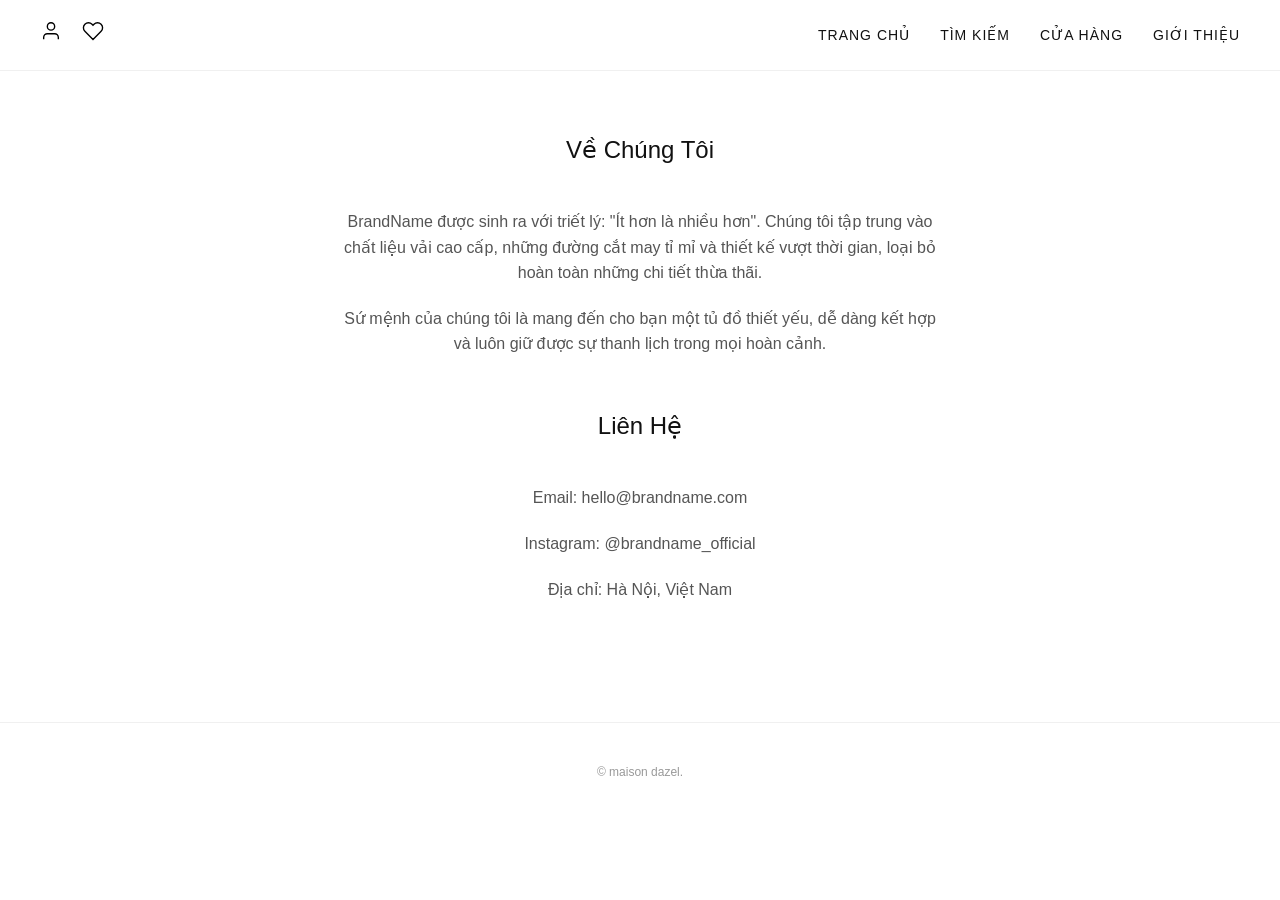
==== about.html @ f77b607e "Add files via upload" ====
<!DOCTYPE html>
<html lang="vi">
<head>
    <meta charset="UTF-8">
    <meta name="viewport" content="width=device-width, initial-scale=1.0">
    <title>Giới thiệu | BrandName</title>
<link rel="icon" type="image/png" href="favicon.png">
    
    <link rel="stylesheet" href="style.css">
</head>
<body>
    <header>
    <!-- Nhóm bên trái: Icon Đăng nhập và Yêu thích -->
    <div class="left-section">
        <!-- Icon Người (Đăng nhập) -->
        <a href="login.html" class="icon-link" title="Đăng nhập tài khoản">
            <svg width="22" height="22" viewBox="0 0 24 24" fill="none" stroke="black" stroke-width="1.5"><path d="M20 21v-2a4 4 0 0 0-4-4H8a4 4 0 0 0-4 4v2"/><circle cx="12" cy="7" r="4"/></svg>
        </a>
        <!-- Icon Trái tim (Yêu thích) -->
        <a href="wishlist.html" class="icon-link" title="Sản phẩm yêu thích">
            <svg width="22" height="22" viewBox="0 0 24 24" fill="none" stroke="black" stroke-width="1.5"><path d="M20.84 4.61a5.5 5.5 0 0 0-7.78 0L12 5.67l-1.06-1.06a5.5 5.5 0 0 0-7.78 7.78l1.06 1.06L12 21.23l7.78-7.78 1.06-1.06a5.5 5.5 0 0 0 0-7.78z"/></svg>
        </a>
    </div>
    
    <!-- Nhóm bên phải: Thanh Menu -->
    <nav>
        <ul>
            <li><a href="index.html">TRANG CHỦ</a></li>
            <li><a href="#">TÌM KIẾM</a></li> 
            <li><a href="shop.html">CỬA HÀNG</a></li>
            <li><a href="about.html">GIỚI THIỆU</a></li>
        </ul>
    </nav>
</header>

    <main class="container">
        <div class="about-content">
            <h2 class="section-title">Về Chúng Tôi</h2>
            <p>BrandName được sinh ra với triết lý: "Ít hơn là nhiều hơn". Chúng tôi tập trung vào chất liệu vải cao cấp, những đường cắt may tỉ mỉ và thiết kế vượt thời gian, loại bỏ hoàn toàn những chi tiết thừa thãi.</p>
            <p>Sứ mệnh của chúng tôi là mang đến cho bạn một tủ đồ thiết yếu, dễ dàng kết hợp và luôn giữ được sự thanh lịch trong mọi hoàn cảnh.</p>
            
            <h2 class="section-title" style="margin-top: 50px;">Liên Hệ</h2>
            <p>Email: hello@brandname.com</p>
            <p>Instagram: @brandname_official</p>
            <p>Địa chỉ: Hà Nội, Việt Nam</p>
        </div>
    </main>

    <footer>
        <p>&copy; maison dazel.</p>
    </footer>
</body>
</html>
---- style.css ----
/* style.css */
* {
    margin: 0;
    padding: 0;
    box-sizing: border-box;
}

body {
    font-family: 'Helvetica Neue', Helvetica, Arial, sans-serif;
    color: #111;
    background-color: #fff;
    line-height: 1.6;
}

a {
    text-decoration: none;
    color: #111;
    transition: opacity 0.3s ease;
}

a:hover {
    opacity: 0.6;
}

/* Header & Navigation */
header {
    display: flex;
    justify-content: space-between;
    align-items: center;
    padding: 30px 50px;
    border-bottom: 1px solid #f0f0f0;
}

.logo {
    font-size: 24px;
    font-weight: bold;
    letter-spacing: 2px;
    text-transform: uppercase;
}

nav ul {
    list-style: none;
    display: flex;
    gap: 30px;
}

nav a {
    font-size: 14px;
    text-transform: uppercase;
    letter-spacing: 1px;
}

/* Hero Section (Trang chủ) */
.hero {
    height: 70vh;
    background-color: #f9f9f9;
    display: flex;
    flex-direction: column;
    justify-content: center;
    align-items: center;
    text-align: center;
    padding: 20px;
}

.hero h1 {
    font-size: 48px;
    font-weight: 400;
    margin-bottom: 20px;
}

.btn {
    display: inline-block;
    padding: 12px 30px;
    background-color: #111;
    color: #fff;
    text-transform: uppercase;
    font-size: 12px;
    letter-spacing: 2px;
}

.btn:hover {
    background-color: #555;
    color: #fff;
}

/* Product Grid (Cửa hàng) */
.container {
    padding: 60px 50px;
    max-width: 1200px;
    margin: 0 auto;
}

.section-title {
    text-align: center;
    font-size: 24px;
    margin-bottom: 40px;
    font-weight: 400;
}

.product-grid {
    display: grid;
    grid-template-columns: repeat(auto-fill, minmax(250px, 1fr));
    gap: 40px;
}

.product-card {
    text-align: center;
}

.product-image {
    width: 100%;
    height: 350px;
    background-color: #f0f0f0;
    object-fit: cover;
    margin-bottom: 15px;
}

.product-name {
    font-size: 14px;
    margin-bottom: 5px;
}

.product-price {
    font-size: 14px;
    color: #777;
}

/* About Page */
.about-content {
    max-width: 600px;
    margin: 0 auto;
    text-align: center;
}

.about-content p {
    margin-bottom: 20px;
    color: #555;
}

/* Footer */
footer {
    text-align: center;
    padding: 40px 20px;
    font-size: 12px;
    color: #999;
    border-top: 1px solid #f0f0f0;
    margin-top: 40px;
}
/* Dàn 2 nhóm (Trái - Phải) sang 2 bên màn hình */
header {
    display: flex;
    justify-content: space-between; 
    align-items: center;
    padding: 20px 40px;
}

/* Ép nhóm Icon nằm ngang cạnh nhau */
.left-section {
    display: flex;
    align-items: center; 
    gap: 20px; /* Chỉnh từ 40px xuống 20px cho 2 icon gần nhau hơn */
}

/* Hiệu ứng khi di chuột vào icon */
.icon-link:hover svg {
    stroke: gray; /* Đổi sang màu xám khi trỏ chuột vào */
    transition: 0.3s;
}

/* Trang trí cho chữ Liên hệ */
.contact-link {
    text-decoration: none;
    color: black;
    font-size: 14px;
    font-weight: bold;
}

/* Ép thanh Menu nằm ngang ngang */
nav ul {
    display: flex;
    align-items: center;
    gap: 30px; /* Khoảng cách giữa các chữ trong menu */
    list-style: none; /* Xóa dấu chấm tròn nếu có */
    margin: 0;
}
/* Giao diện trang đăng nhập mới */
.login-wrapper {
    max-width: 450px;
    margin: 60px auto;
    font-family: Arial, sans-serif;
    color: #333;
}

.login-header {
    display: flex;
    justify-content: space-between;
    align-items: center;
    margin-bottom: 30px;
}

.title-group {
    display: flex;
    align-items: center;
    gap: 10px;
}

.title-group h2 {
    margin: 0;
    font-weight: normal;
}

.create-account {
    font-size: 13px;
    text-decoration: underline;
    color: #555;
}

/* Các ô nhập liệu */
.login-form input[type="email"],
.login-form input[type="password"] {
    width: 100%;
    padding: 15px;
    margin-bottom: 20px;
    border: 1px solid #ccc;
    font-size: 14px;
    box-sizing: border-box;
}

.form-options {
    display: flex;
    justify-content: space-between;
    align-items: flex-end;
    font-size: 13px;
    color: #777;
    margin-bottom: 30px;
}

.left-opts {
    display: flex;
    flex-direction: column;
    gap: 15px;
}

.forgot-pw {
    color: #777;
    text-decoration: underline;
}

.remember-me {
    display: flex;
    align-items: center;
    gap: 5px;
    cursor: pointer;
}

.btn-signin {
    width: 100%;
    padding: 15px;
    background-color: #0b1c31; /* Màu xanh đen sang trọng */
    color: white;
    border: none;
    font-size: 14px;
    font-weight: bold;
    letter-spacing: 2px;
    cursor: pointer;
}

/* Đường gạch ngang "hoặc" */
.separator {
    display: flex;
    align-items: center;
    text-align: center;
    color: #aaa;
    font-size: 13px;
    margin: 40px 0;
}
.separator::before, .separator::after {
    content: '';
    flex: 1;
    border-bottom: 1px solid #ddd;
}
.separator::before { margin-right: 15px; }
.separator::after { margin-left: 15px; }

/* 3 Nút Mạng xã hội hình tròn */
.social-login {
    display: flex;
    justify-content: space-around;
}

.social-btn {
    display: flex;
    flex-direction: column;
    align-items: center;
    gap: 10px;
    font-size: 12px;
    letter-spacing: 1px;
}

.circle {
    width: 60px;
    height: 60px;
    border-radius: 50%;
    display: flex;
    justify-content: center;
    align-items: center;
    cursor: pointer;
    box-shadow: 0 4px 10px rgba(0,0,0,0.1); /* Tạo bóng đổ nhẹ cho nút */
    transition: transform 0.2s;
}

.circle:hover {
    transform: translateY(-3px); /* Hiệu ứng nhấc lên khi trỏ chuột */
}

/* Màu sắc của từng logo */
.fb-circle { background-color: #1877F2; }
.gg-circle { background-color: white; border: 1px solid #ddd; }
.apple-circle { background-color: black; }
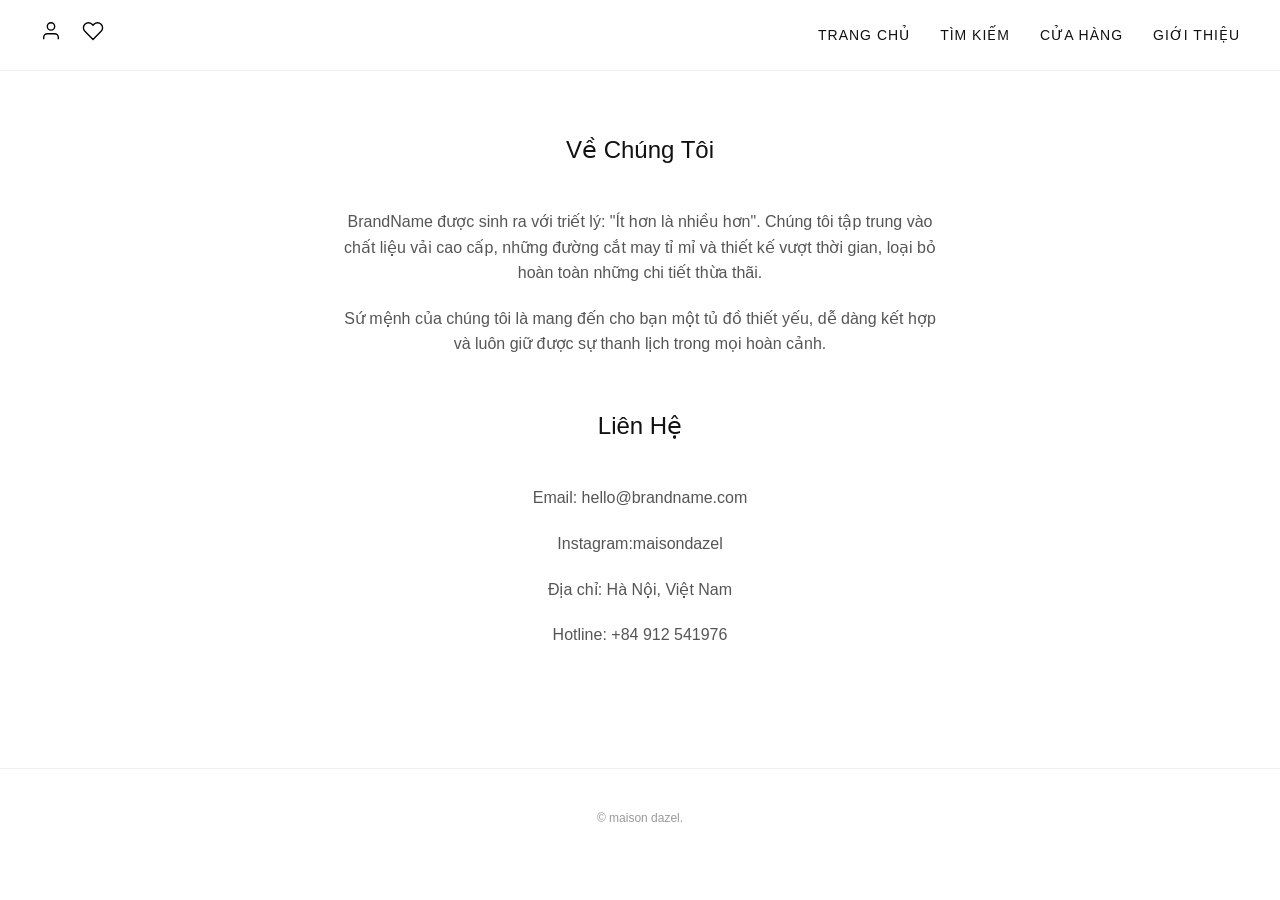
==== commit 24810490: "Add files via upload" ====
--- a/about.html
+++ b/about.html
@@ -3,7 +3,7 @@
 <head>
     <meta charset="UTF-8">
     <meta name="viewport" content="width=device-width, initial-scale=1.0">
-    <title>Giới thiệu | BrandName</title>
+    <title>Giới thiệu | MAISON DAZEL </title>
 <link rel="icon" type="image/png" href="favicon.png">
     
     <link rel="stylesheet" href="style.css">
@@ -41,8 +41,9 @@
             
             <h2 class="section-title" style="margin-top: 50px;">Liên Hệ</h2>
             <p>Email: hello@brandname.com</p>
-            <p>Instagram: @brandname_official</p>
+            <p>Instagram:maisondazel</p>
             <p>Địa chỉ: Hà Nội, Việt Nam</p>
+            <p>Hotline: +84 912 541976 </p>
         </div>
     </main>
 
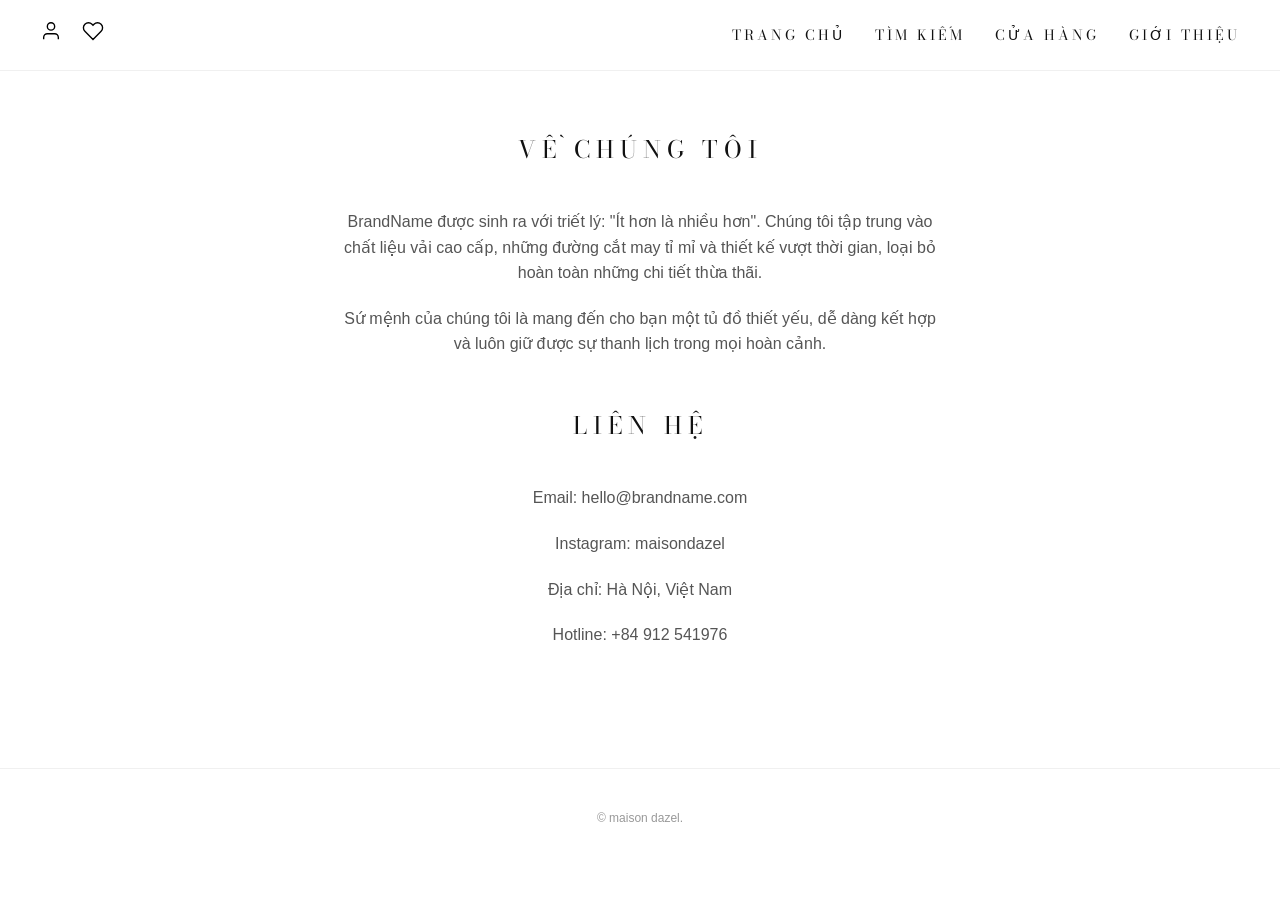
==== commit 3e29112f: "Add files via upload" ====
--- a/about.html
+++ b/about.html
@@ -5,7 +5,9 @@
     <meta name="viewport" content="width=device-width, initial-scale=1.0">
     <title>Giới thiệu | MAISON DAZEL </title>
 <link rel="icon" type="image/png" href="favicon.png">
-    
+    <link rel="preconnect" href="https://fonts.googleapis.com">
+<link rel="preconnect" href="https://fonts.gstatic.com" crossorigin>
+<link href="https://fonts.googleapis.com/css2?family=Bodoni+Moda:opsz,wght@6..96,400..700&display=swap" rel="stylesheet">
     <link rel="stylesheet" href="style.css">
 </head>
 <body>
@@ -41,7 +43,7 @@
             
             <h2 class="section-title" style="margin-top: 50px;">Liên Hệ</h2>
             <p>Email: hello@brandname.com</p>
-            <p>Instagram:maisondazel</p>
+            <p>Instagram: maisondazel</p>
             <p>Địa chỉ: Hà Nội, Việt Nam</p>
             <p>Hotline: +84 912 541976 </p>
         </div>
--- a/style.css
+++ b/style.css
@@ -316,4 +316,32 @@
 /* Màu sắc của từng logo */
 .fb-circle { background-color: #1877F2; }
 .gg-circle { background-color: white; border: 1px solid #ddd; }
-.apple-circle { background-color: black; }+.apple-circle { background-color: black; }
+/* =========================================
+   PHÔNG CHỮ CAO CẤP - MAISON DAZEL
+   ========================================= */
+
+/* 1. Phông chữ cho Logo và các Tiêu đề chính */
+h1, h2, h3, .logo, .hero h1, .brand-title {
+    font-family: 'Bodoni Moda', serif !important;
+    font-weight: 400;
+    text-transform: uppercase;
+    letter-spacing: 6px; 
+}
+
+/* 2. Phông chữ cho thanh Menu (Trang chủ, Cửa hàng, Tìm kiếm...) */
+nav ul li a {
+    font-family: 'Bodoni Moda', serif !important;
+    font-weight: 400;
+    text-transform: uppercase;
+    letter-spacing: 3px; 
+    text-decoration: none;
+    color: #111; 
+}
+
+/* 3. Phông chữ cho các nút bấm (Khám phá, Mua ngay...) */
+.btn, button, .icon-link {
+    font-family: 'Bodoni Moda', serif !important;
+    text-transform: uppercase;
+    letter-spacing: 2px;
+}
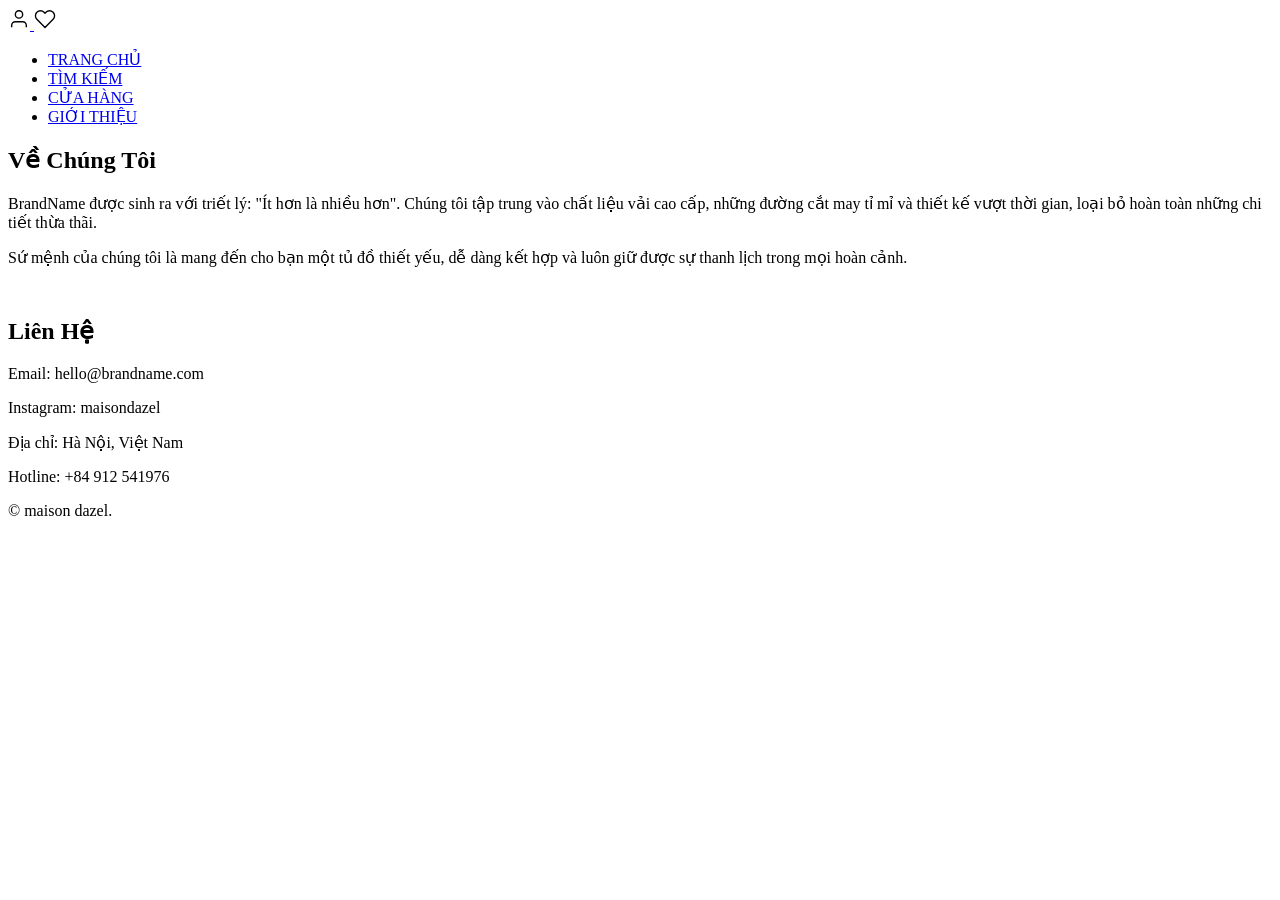
==== commit b0928118: "Add files via upload" ====
--- a/about.html
+++ b/about.html
@@ -7,8 +7,7 @@
 <link rel="icon" type="image/png" href="favicon.png">
     <link rel="preconnect" href="https://fonts.googleapis.com">
 <link rel="preconnect" href="https://fonts.gstatic.com" crossorigin>
-<link href="https://fonts.googleapis.com/css2?family=Bodoni+Moda:opsz,wght@6..96,400..700&display=swap" rel="stylesheet">
-    <link rel="stylesheet" href="style.css">
+<link href="https://fonts.googleapis.com/css2?family=Montserrat:wght@500;600;700&display=swap" rel="stylesheet">
 </head>
 <body>
     <header>
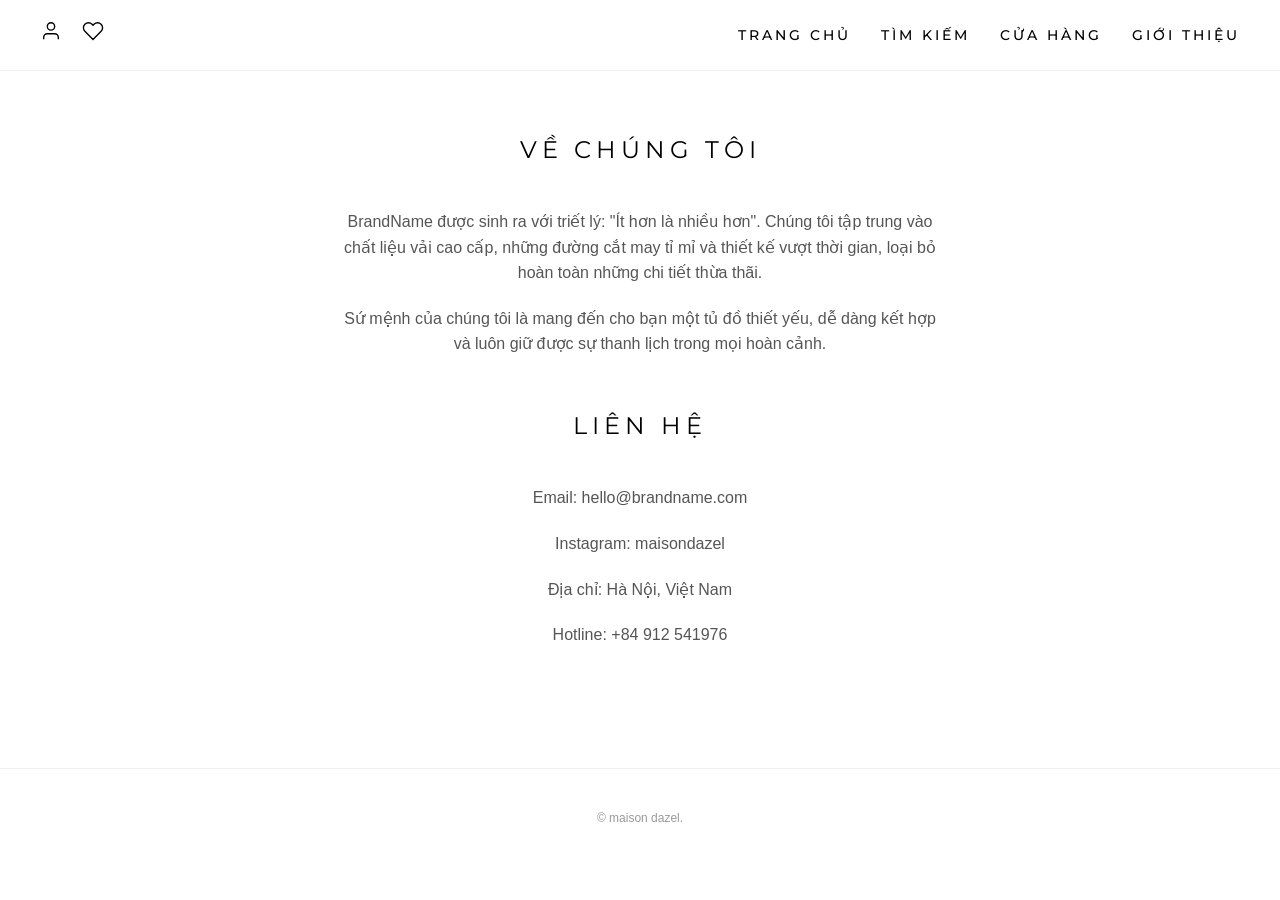
==== commit 981c67c2: "Add files via upload" ====
--- a/about.html
+++ b/about.html
@@ -8,6 +8,7 @@
     <link rel="preconnect" href="https://fonts.googleapis.com">
 <link rel="preconnect" href="https://fonts.gstatic.com" crossorigin>
 <link href="https://fonts.googleapis.com/css2?family=Montserrat:wght@500;600;700&display=swap" rel="stylesheet">
+<link rel="stylesheet" href="style.css">
 </head>
 <body>
     <header>
--- a/style.css
+++ b/style.css
@@ -0,0 +1,349 @@
+/* style.css */
+* {
+    margin: 0;
+    padding: 0;
+    box-sizing: border-box;
+}
+
+body {
+    font-family: 'Helvetica Neue', Helvetica, Arial, sans-serif;
+    color: #111;
+    background-color: #fff;
+    line-height: 1.6;
+}
+
+a {
+    text-decoration: none;
+    color: #111;
+    transition: opacity 0.3s ease;
+}
+
+a:hover {
+    opacity: 0.6;
+}
+
+/* Header & Navigation */
+header {
+    display: flex;
+    justify-content: space-between;
+    align-items: center;
+    padding: 30px 50px;
+    border-bottom: 1px solid #f0f0f0;
+}
+
+.logo {
+    font-size: 24px;
+    font-weight: bold;
+    letter-spacing: 2px;
+    text-transform: uppercase;
+}
+
+nav ul {
+    list-style: none;
+    display: flex;
+    gap: 30px;
+}
+
+nav a {
+    font-size: 14px;
+    text-transform: uppercase;
+    letter-spacing: 1px;
+}
+
+/* Hero Section (Trang chủ) */
+.hero {
+    height: 70vh;
+    background-color: #f9f9f9;
+    display: flex;
+    flex-direction: column;
+    justify-content: center;
+    align-items: center;
+    text-align: center;
+    padding: 20px;
+}
+
+.hero h1 {
+    font-size: 48px;
+    font-weight: 400;
+    margin-bottom: 20px;
+}
+
+.btn {
+    display: inline-block;
+    padding: 12px 30px;
+    background-color: #111;
+    color: #fff;
+    text-transform: uppercase;
+    font-size: 12px;
+    letter-spacing: 2px;
+}
+
+.btn:hover {
+    background-color: #555;
+    color: #fff;
+}
+
+/* Product Grid (Cửa hàng) */
+.container {
+    padding: 60px 50px;
+    max-width: 1200px;
+    margin: 0 auto;
+}
+
+.section-title {
+    text-align: center;
+    font-size: 24px;
+    margin-bottom: 40px;
+    font-weight: 400;
+}
+
+.product-grid {
+    display: grid;
+    grid-template-columns: repeat(auto-fill, minmax(250px, 1fr));
+    gap: 40px;
+}
+
+.product-card {
+    text-align: center;
+}
+
+.product-image {
+    width: 100%;
+    height: 350px;
+    background-color: #f0f0f0;
+    object-fit: cover;
+    margin-bottom: 15px;
+}
+
+.product-name {
+    font-size: 14px;
+    margin-bottom: 5px;
+}
+
+.product-price {
+    font-size: 14px;
+    color: #777;
+}
+
+/* About Page */
+.about-content {
+    max-width: 600px;
+    margin: 0 auto;
+    text-align: center;
+}
+
+.about-content p {
+    margin-bottom: 20px;
+    color: #555;
+}
+
+/* Footer */
+footer {
+    text-align: center;
+    padding: 40px 20px;
+    font-size: 12px;
+    color: #999;
+    border-top: 1px solid #f0f0f0;
+    margin-top: 40px;
+}
+/* Dàn 2 nhóm (Trái - Phải) sang 2 bên màn hình */
+header {
+    display: flex;
+    justify-content: space-between; 
+    align-items: center;
+    padding: 20px 40px;
+}
+
+/* Ép nhóm Icon nằm ngang cạnh nhau */
+.left-section {
+    display: flex;
+    align-items: center; 
+    gap: 20px; /* Chỉnh từ 40px xuống 20px cho 2 icon gần nhau hơn */
+}
+
+/* Hiệu ứng khi di chuột vào icon */
+.icon-link:hover svg {
+    stroke: gray; /* Đổi sang màu xám khi trỏ chuột vào */
+    transition: 0.3s;
+}
+
+/* Trang trí cho chữ Liên hệ */
+.contact-link {
+    text-decoration: none;
+    color: black;
+    font-size: 14px;
+    font-weight: bold;
+}
+
+/* Ép thanh Menu nằm ngang ngang */
+nav ul {
+    display: flex;
+    align-items: center;
+    gap: 30px; /* Khoảng cách giữa các chữ trong menu */
+    list-style: none; /* Xóa dấu chấm tròn nếu có */
+    margin: 0;
+}
+/* Giao diện trang đăng nhập mới */
+.login-wrapper {
+    max-width: 450px;
+    margin: 60px auto;
+    font-family: Arial, sans-serif;
+    color: #333;
+}
+
+.login-header {
+    display: flex;
+    justify-content: space-between;
+    align-items: center;
+    margin-bottom: 30px;
+}
+
+.title-group {
+    display: flex;
+    align-items: center;
+    gap: 10px;
+}
+
+.title-group h2 {
+    margin: 0;
+    font-weight: normal;
+}
+
+.create-account {
+    font-size: 13px;
+    text-decoration: underline;
+    color: #555;
+}
+
+/* Các ô nhập liệu */
+.login-form input[type="email"],
+.login-form input[type="password"] {
+    width: 100%;
+    padding: 15px;
+    margin-bottom: 20px;
+    border: 1px solid #ccc;
+    font-size: 14px;
+    box-sizing: border-box;
+}
+
+.form-options {
+    display: flex;
+    justify-content: space-between;
+    align-items: flex-end;
+    font-size: 13px;
+    color: #777;
+    margin-bottom: 30px;
+}
+
+.left-opts {
+    display: flex;
+    flex-direction: column;
+    gap: 15px;
+}
+
+.forgot-pw {
+    color: #777;
+    text-decoration: underline;
+}
+
+.remember-me {
+    display: flex;
+    align-items: center;
+    gap: 5px;
+    cursor: pointer;
+}
+
+.btn-signin {
+    width: 100%;
+    padding: 15px;
+    background-color: #0b1c31; /* Màu xanh đen sang trọng */
+    color: white;
+    border: none;
+    font-size: 14px;
+    font-weight: bold;
+    letter-spacing: 2px;
+    cursor: pointer;
+}
+
+/* Đường gạch ngang "hoặc" */
+.separator {
+    display: flex;
+    align-items: center;
+    text-align: center;
+    color: #aaa;
+    font-size: 13px;
+    margin: 40px 0;
+}
+.separator::before, .separator::after {
+    content: '';
+    flex: 1;
+    border-bottom: 1px solid #ddd;
+}
+.separator::before { margin-right: 15px; }
+.separator::after { margin-left: 15px; }
+
+/* 3 Nút Mạng xã hội hình tròn */
+.social-login {
+    display: flex;
+    justify-content: space-around;
+}
+
+.social-btn {
+    display: flex;
+    flex-direction: column;
+    align-items: center;
+    gap: 10px;
+    font-size: 12px;
+    letter-spacing: 1px;
+}
+
+.circle {
+    width: 60px;
+    height: 60px;
+    border-radius: 50%;
+    display: flex;
+    justify-content: center;
+    align-items: center;
+    cursor: pointer;
+    box-shadow: 0 4px 10px rgba(0,0,0,0.1); /* Tạo bóng đổ nhẹ cho nút */
+    transition: transform 0.2s;
+}
+
+.circle:hover {
+    transform: translateY(-3px); /* Hiệu ứng nhấc lên khi trỏ chuột */
+}
+
+/* Màu sắc của từng logo */
+.fb-circle { background-color: #1877F2; }
+.gg-circle { background-color: white; border: 1px solid #ddd; }
+.apple-circle { background-color: black; }
+/* =========================================
+   PHÔNG CHỮ MODERN LUXURY - MAISON DAZEL (Style Louis Vuitton)
+   ========================================= */
+
+/* 1. Phông chữ cho Logo và các Tiêu đề chính */
+h1, h2, h3, .logo, .hero h1, .brand-title {
+    font-family: 'Montserrat', sans-serif !important;
+    font-weight: 600; /* Nét dày vừa phải, đanh và rõ */
+    color: #000 !important;
+    text-transform: uppercase;
+    letter-spacing: 5px; /* Giãn cách chữ hiện đại */
+}
+
+/* 2. Phông chữ cho thanh Menu (Trang chủ, Cửa hàng, Tìm kiếm...) */
+nav ul li a {
+    font-family: 'Montserrat', sans-serif !important;
+    font-weight: 500;
+    color: #000 !important;
+    text-transform: uppercase;
+    letter-spacing: 3px;
+    text-decoration: none;
+}
+
+/* 3. Phông chữ cho các nút bấm */
+.btn, button, .icon-link {
+    font-family: 'Montserrat', sans-serif !important;
+    font-weight: 500;
+    text-transform: uppercase;
+    letter-spacing: 2px;
+}
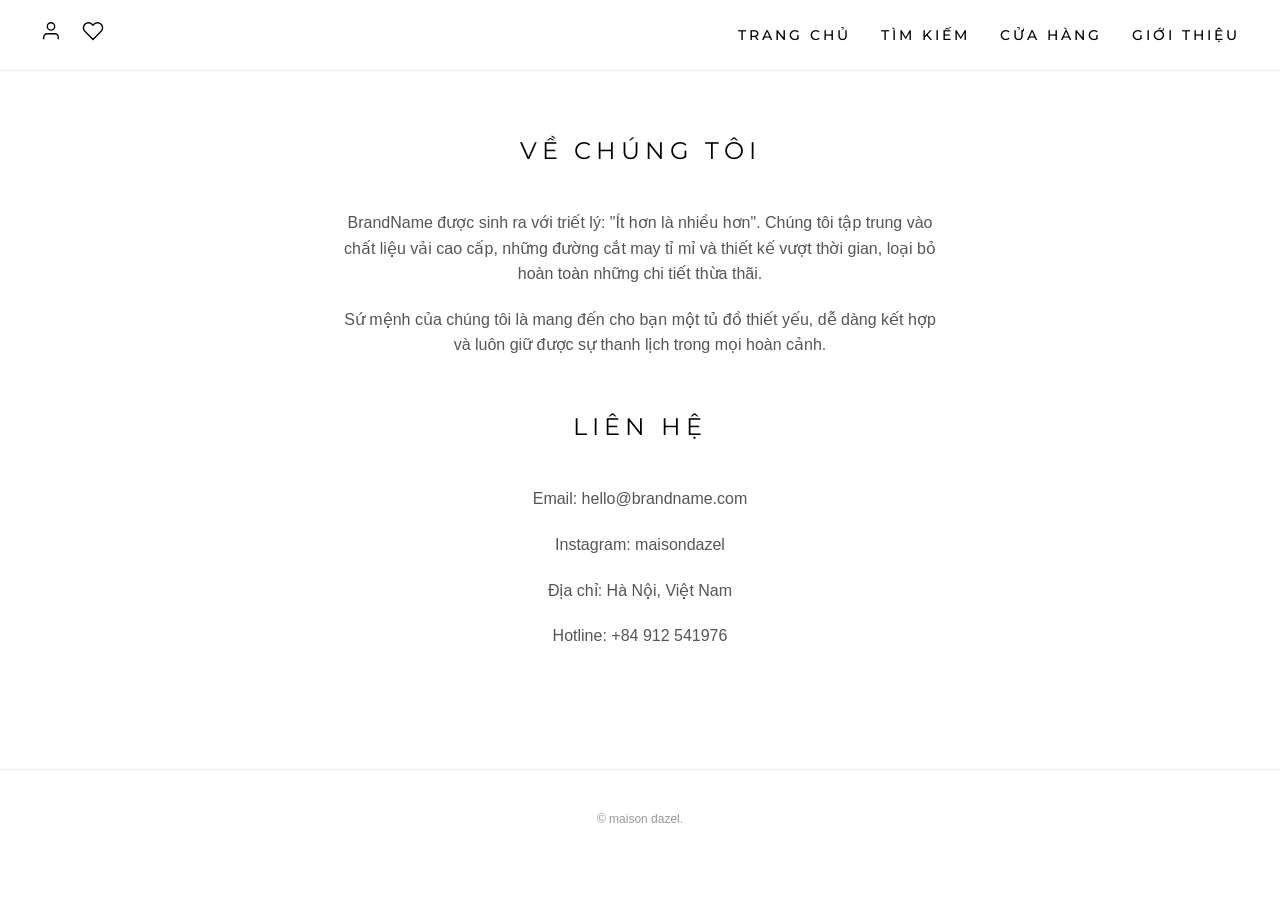
==== commit 4f701306: "Add files via upload" ====
--- a/about.html
+++ b/about.html
@@ -28,14 +28,17 @@
     <nav>
         <ul>
             <li><a href="index.html">TRANG CHỦ</a></li>
-            <li><a href="#">TÌM KIẾM</a></li> 
+            <li><a href="#" id="search-btn">TÌM KIẾM</a></li> 
             <li><a href="shop.html">CỬA HÀNG</a></li>
             <li><a href="about.html">GIỚI THIỆU</a></li>
         </ul>
     </nav>
 </header>
-
-    <main class="container">
+<div id="search-box" class="search-slide-box">
+    <input type="text" placeholder="Bạn muốn tìm gì hôm nay?">
+    <button type="button">TÌM KIẾM</button>
+</div>
+<main class="container">
         <div class="about-content">
             <h2 class="section-title">Về Chúng Tôi</h2>
             <p>BrandName được sinh ra với triết lý: "Ít hơn là nhiều hơn". Chúng tôi tập trung vào chất liệu vải cao cấp, những đường cắt may tỉ mỉ và thiết kế vượt thời gian, loại bỏ hoàn toàn những chi tiết thừa thãi.</p>
--- a/style.css
+++ b/style.css
@@ -346,4 +346,45 @@
     font-weight: 500;
     text-transform: uppercase;
     letter-spacing: 2px;
+}
+/* =========================================
+   HIỆU ỨNG TRƯỢT KHUNG TÌM KIẾM
+   ========================================= */
+.search-slide-box {
+    max-height: 0;          
+    overflow: hidden;       
+    transition: max-height 0.4s ease-in-out, padding 0.4s ease-in-out; 
+    background-color: #fff;
+    text-align: center;
+    border-bottom: 1px solid transparent;
+}
+
+.search-slide-box.show {
+    max-height: 120px;      
+    padding: 30px 0;        
+    border-bottom: 1px solid #ddd;
+}
+
+.search-slide-box input {
+    width: 350px;
+    padding: 12px;
+    border: 1px solid #000;
+    font-family: 'Montserrat', sans-serif;
+    outline: none;
+}
+
+.search-slide-box button {
+    padding: 12px 25px;
+    background-color: #000;
+    color: #fff;
+    border: 1px solid #000;
+    font-family: 'Montserrat', sans-serif;
+    font-weight: 600;
+    cursor: pointer;
+    transition: 0.3s;
+}
+
+.search-slide-box button:hover {
+    background-color: #fff;
+    color: #000;
 }
